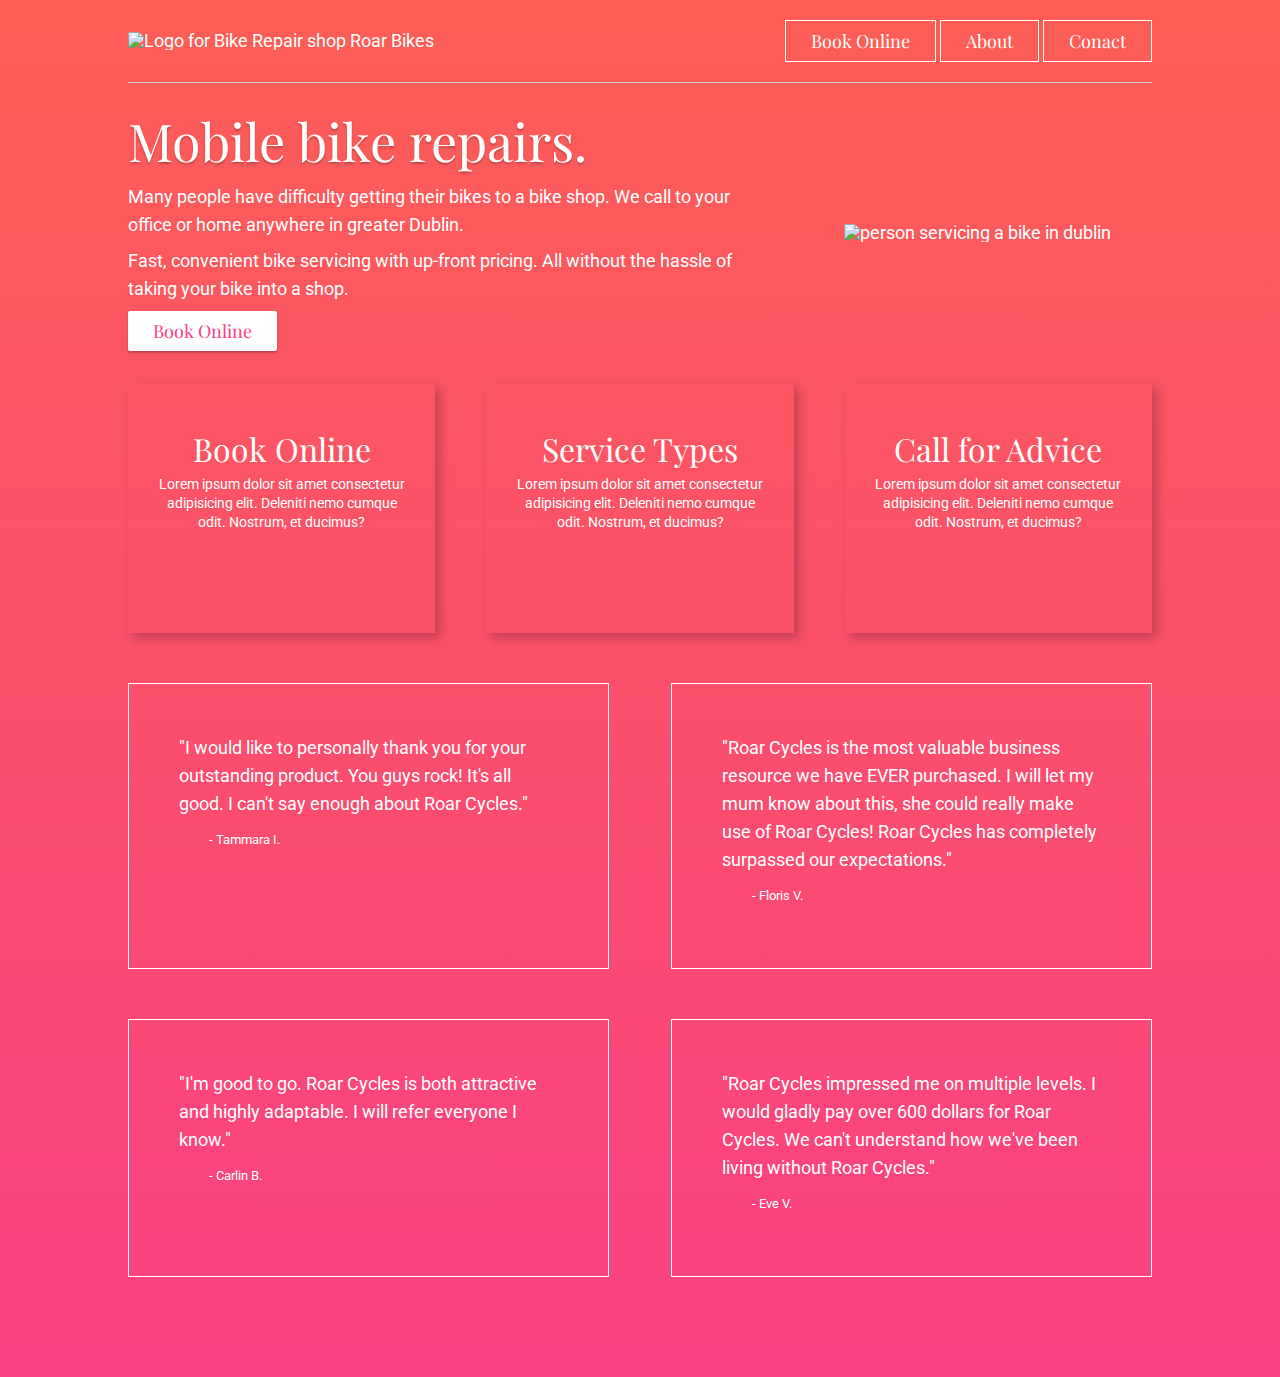
==== index.html @ fbd79d73 "Add files via upload" ====
<!DOCTYPE html>
<html lang="en">
<head>
    <meta charset="UTF-8">
    <meta name="viewport" content="width=device-width, initial-scale=1.0">
    <meta http-equiv="X-UA-Compatible" content="ie=edge">
    <title>Roar Cycle - Bike Repairs in Dublin</title>

    <!-- This is Eric Meyers CSS reset -->
    <link rel="stylesheet" href="css-reset.css">

    <!-- This is my own style sheet -->
    <link rel="stylesheet" href="style.css">
    <link href="https://fonts.googleapis.com/css?family=Playfair+Display|Roboto:300&display=swap" rel="stylesheet">
    <link rel="stylesheet" href="https://use.fontawesome.com/releases/v5.8.2/css/all.css" integrity="sha384-oS3vJWv+0UjzBfQzYUhtDYW+Pj2yciDJxpsK1OYPAYjqT085Qq/1cq5FLXAZQ7Ay" crossorigin="anonymous">


</head>
<body>
    <div class="container">
        <header>
            <div class="logo">
                <a href="index.html">
                    <img src="images/logo-roar-bikes.svg" alt="Logo for Bike Repair shop Roar Bikes">
                </a>
            </div>

            <nav>
                <div class="navbutton">
                    <a href="#">Book Online</a>

                    <div class="dropdown">
                        <div class="navbutton">
                            <a href="#">Online Services</a>
                        </div>
                        <div class="navbutton">
                            <a href="#">Parts Delivery</a>
                        </div>
                        <div class="navbutton">
                            <a href="#">Request Callback</a>
                        </div>
                    </div>

                </div>


                <div class="navbutton">
                    <a href="#">About</a>
                </div>


                <div class="navbutton">
                    <a href="contact-us.html">Conact</a>

                </div>

            </nav>

        </header>
        


        <main>
            <div class="herobox1">
                <h1>Mobile bike repairs.</h1>
                <p>Many people have difficulty getting their bikes to a bike shop. We call to your office or home anywhere in greater Dublin.</p>
                <p> Fast, convenient bike servicing with up-front pricing. All without the hassle of taking your bike into a shop.</p>
                <a href="test-page.html" class="mybutton">Book Online</a>
            </div>
            <div class="herobox2">
                <img src="images/image-bike-repair-service.jpg" alt="person servicing a bike in dublin">
            </div>
        </main>



        <div class="cards">
            <div class="card1">
                <a href="#">
                    <i class="fas fa-motorcycle"></i>
                    <h2>Book Online</h2>
                    <p>Lorem ipsum dolor sit amet consectetur adipisicing elit. Deleniti nemo cumque odit. Nostrum, et ducimus?</p>
                </a>
            </div>
            <div class="card2">
                <a href="http://www.byol.me">
                    <i class="fas fa-cog"></i>
                    <h2>Service Types</h2>
                    <p>Lorem ipsum dolor sit amet consectetur adipisicing elit. Deleniti nemo cumque odit. Nostrum, et ducimus?</p>
                </a>
            </div>
            <div class="card3">
                <a href="#">
                    <i class="fas fa-phone"></i>
                    <h2>Call for Advice</h2>
                    <p>Lorem ipsum dolor sit amet consectetur adipisicing elit. Deleniti nemo cumque odit. Nostrum, et ducimus?</p>
                </a>
            </div>
        </div>


        <div class="testimonials">
        
            <div class="tbox">
                <p>"I would like to personally thank you for your outstanding product. You guys rock! It's all good. I can't say enough about Roar Cycles."</p>
                <p>- Tammara I.</p>
            </div>
        
            <div class="tbox">
                <p>"Roar Cycles is the most valuable business resource we have EVER purchased. I will let my mum know about this, she could really make use of Roar Cycles! Roar Cycles has completely surpassed our expectations."</p>
                <p>- Floris V.</p>
            </div>
        
        
            <div class="tbox">
                <p>"I'm good to go. Roar Cycles is both attractive and highly adaptable. I will refer everyone I know."</p>
                <p>- Carlin B.</p>
            </div>


            <div class="tbox">
                <p>"Roar Cycles impressed me on multiple levels. I would gladly pay over 600 dollars for Roar Cycles. We can't understand how we've been living without Roar Cycles."</p>
                <p>- Eve V.</p>
            </div>

        </div>


    </div>
</body>
</html>
---- style.css ----
html {
    background-image: linear-gradient(#FC5E55, #FA4083);
}

body {
    background-image: url(images/image-lion-background.png);
    background-position: top center;
    background-repeat: no-repeat;
    font-family: 'Roboto', sans-serif;
    color: white;
    font-size: 1.125rem;
}

a {
    color: white;
    text-decoration: none;
}


.container {
    width: 1024px;
    min-height: 300px;
    margin-left: auto;
    margin-right: auto;
}

header {
    display: flex;
    justify-content: space-between;
    align-items: center;
    padding-top: 20px;
    padding-bottom: 20px;
    border-bottom: 1px solid lightgrey;
}

main {
    min-height: 300px;
    display: flex;
    align-items: center;
}

.main2 {
    min-height: 300px;

}

.cards {
    display: flex;
    justify-content: space-between;
    text-align: center;
}

.card1 {
    background-image: url(images/image-background-card1.jpg);
    background-size: cover;
    background-position: bottom;
    min-height: 250px;
    width: 30%;   
    box-shadow: 5px 5px 10px rgba(0, 0, 0, 0.228);
}

.card2 {
    background-image: url(images/image-background-card2.jpg);
    background-size: cover;
    background-position: bottom;
    width: 30%;
    min-height: 250px;
    box-shadow: 5px 5px 10px rgba(0, 0, 0, 0.228);
}

.card3 {
    background-image: url(images/image-background-card3.jpg);
    background-size: cover;
    background-position: bottom;
    width: 30%;
    min-height: 250px;
    box-shadow: 5px 5px 10px rgba(0, 0, 0, 0.228);
}

.card1, .card2, .card3 {
    padding: 30px 30px 20px 30px; 
    box-sizing: border-box;
}

.herobox1 {
    flex: 2;
    padding-right: 100px;
}

.herobox2 {
    flex: 1;
    
}

h1 {
    font-size: 3.25rem;
    font-family: 'Playfair Display', serif;
    margin-bottom: 1rem;
    text-shadow: 0px 2px 2px rgba(0, 0, 0, 0.228);
}

h2 {
    font-size: 2rem;
    font-family: 'Playfair Display', serif;
    margin-top: 20px;
}

p {
    line-height: 1.75rem;
    margin-bottom: 0.5rem;
}

.cards p {
    font-size: 0.85rem;
    line-height: 1.2rem;
    margin-top: 10px;
}

.cards i {
    font-size: 100px;
}



.mybutton {
    background-color: white;
    color: #FA4083;
    font-family: 'Playfair Display', serif;
    padding: 11px 25px;
    border-radius: 2px;
    box-shadow: 0px 2px 2px rgba(0, 0, 0, 0.228);
}

.mybutton:hover {
    background-color: rgb(29, 213, 103);
    transition-duration: 1s;
}

a.mybutton {
    display: inline-block;
    margin-top: 1
    0px;
}

nav a.mybutton {
    margin-left: 30px;
}

.navbutton {
    border: 1px solid white;
    padding: 11px 25px;
    font-family: 'Playfair Display', serif;
    display:inline-block;
    position: relative;
}

.testimonials {
    display: flex; 
    flex-wrap: wrap;
    justify-content: space-between;
    margin-bottom: 100px;
}

.tbox {
    width: 47%;
    padding: 50px;
    border: 1px solid white;
    box-sizing: border-box;
    margin-top: 50px;
}


.tbox p:last-of-type {
    font-size: 0.8rem;
    padding-left: 30px;
}

.dropdown {
    display: none;
    position: absolute;
    z-index: 1;
    padding-top: 20px;
    text-align: center;
}

.navbutton:hover .dropdown {
    display: block;
}

.dropdown .navbutton {
    width:120px;
    background-color: #ef6c9c;
}

.dropdown .navbutton a{
    color:aquamarine;
}

.inputWrapper {
    margin-bottom: 20px;
}

input[type = text], input[type = email], textarea{
    padding: 12px 20px;
    width: 100%;
    border: 1px solid white;
    font-family: 'Playfair Display', serif;
    font-size: 0.85rem;
    box-sizing: border-box;
}

.newLine {
    display: block;
    padding-bottom: 15px;
}

.margin-right-a {
    margin-right: 20px;
}

form {
    margin: 30px 0px;
}
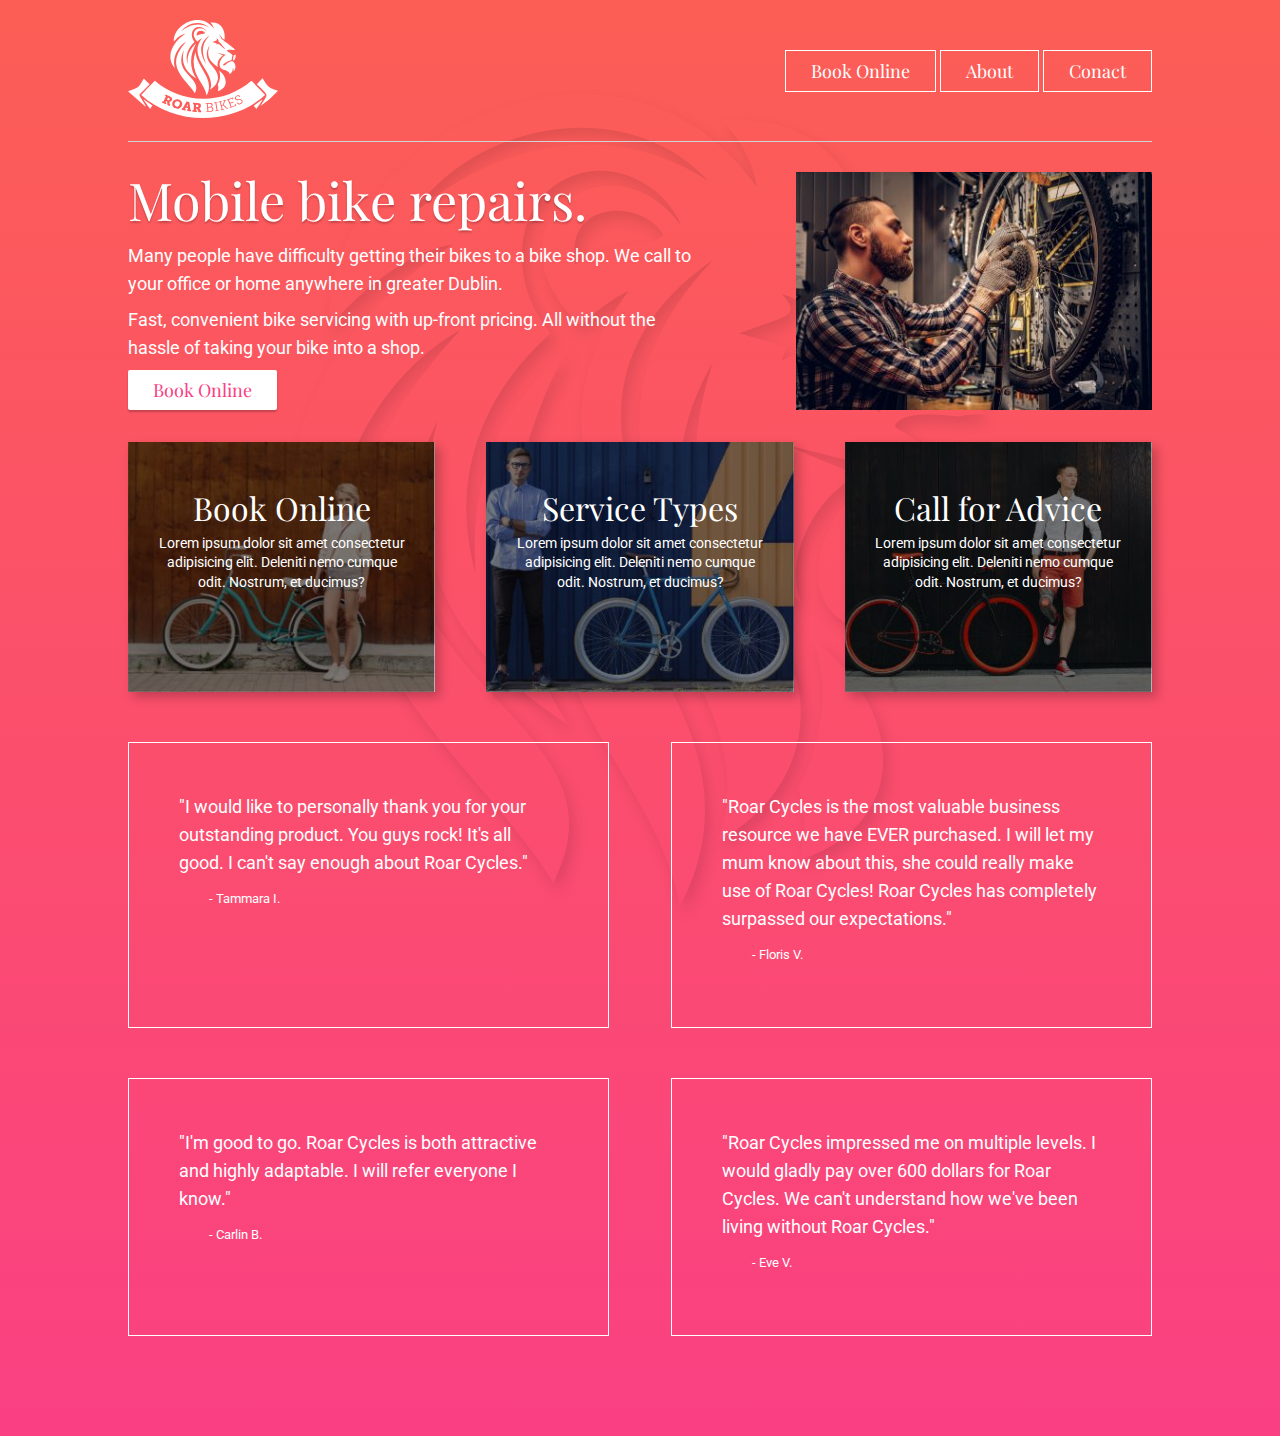
==== commit a0f9ebc1: "Update index.html" ====
--- a/index.html
+++ b/index.html
@@ -21,7 +21,7 @@
         <header>
             <div class="logo">
                 <a href="index.html">
-                    <img src="images/logo-roar-bikes.svg" alt="Logo for Bike Repair shop Roar Bikes">
+                    <img src="logo-roar-bikes.svg" alt="Logo for Bike Repair shop Roar Bikes">
                 </a>
             </div>
 
@@ -68,7 +68,7 @@
                 <a href="test-page.html" class="mybutton">Book Online</a>
             </div>
             <div class="herobox2">
-                <img src="images/image-bike-repair-service.jpg" alt="person servicing a bike in dublin">
+                <img src="image-bike-repair-service.jpg" alt="person servicing a bike in dublin">
             </div>
         </main>
 
@@ -128,4 +128,4 @@
 
     </div>
 </body>
-</html>+</html>
--- a/style.css
+++ b/style.css
@@ -3,7 +3,7 @@
 }
 
 body {
-    background-image: url(images/image-lion-background.png);
+    background-image: url(image-lion-background.png);
     background-position: top center;
     background-repeat: no-repeat;
     font-family: 'Roboto', sans-serif;
@@ -51,7 +51,7 @@
 }
 
 .card1 {
-    background-image: url(images/image-background-card1.jpg);
+    background-image: url(image-background-card1.jpg);
     background-size: cover;
     background-position: bottom;
     min-height: 250px;
@@ -60,7 +60,7 @@
 }
 
 .card2 {
-    background-image: url(images/image-background-card2.jpg);
+    background-image: url(image-background-card2.jpg);
     background-size: cover;
     background-position: bottom;
     width: 30%;
@@ -69,7 +69,7 @@
 }
 
 .card3 {
-    background-image: url(images/image-background-card3.jpg);
+    background-image: url(image-background-card3.jpg);
     background-size: cover;
     background-position: bottom;
     width: 30%;
